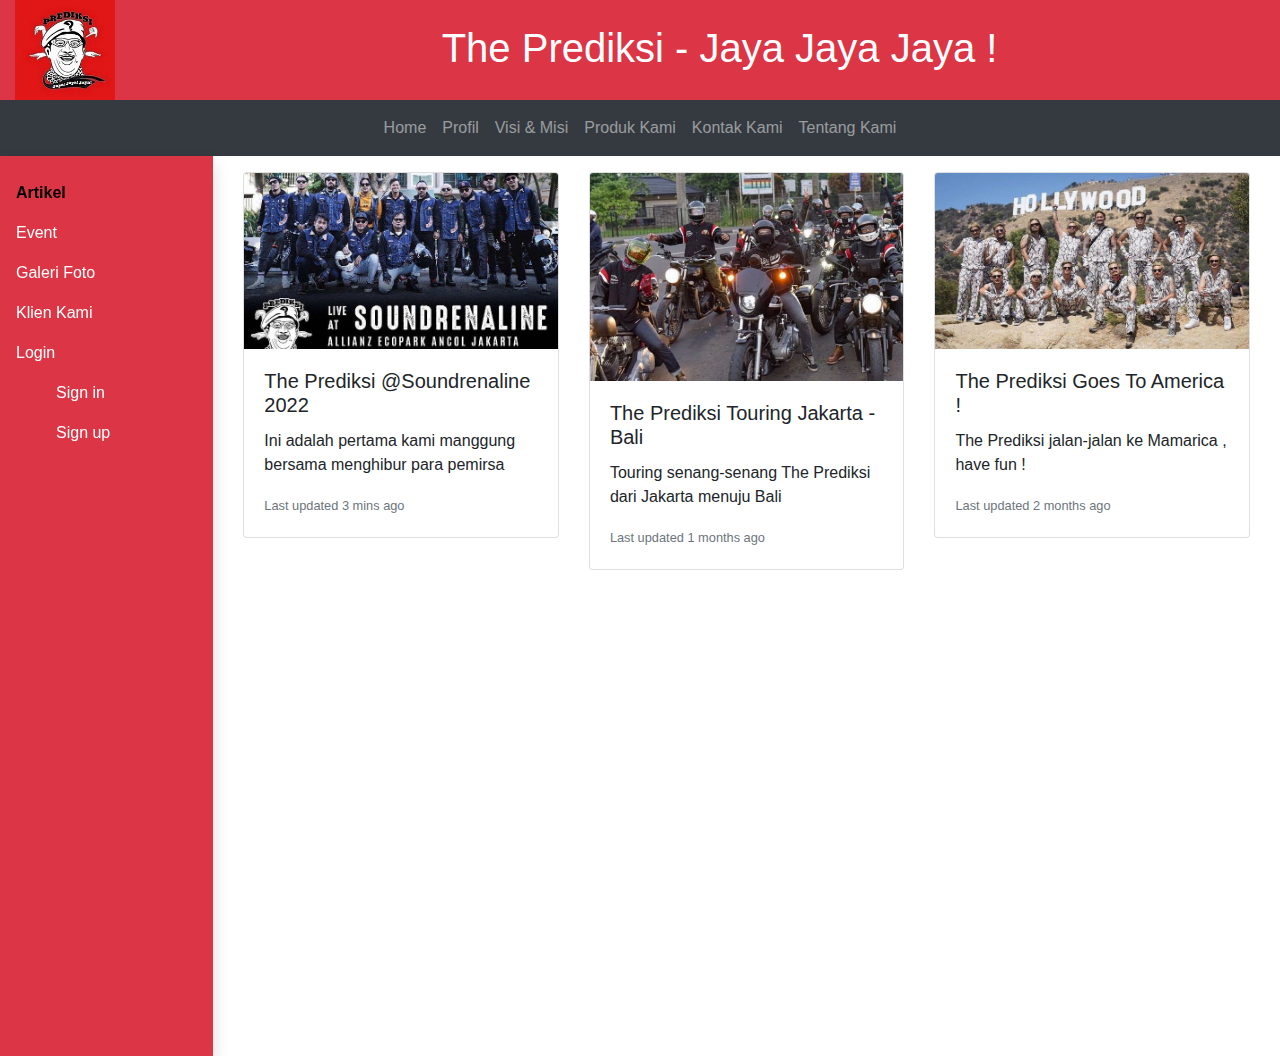
==== artikel.html @ 29878afa "inisasi web" ====
<!DOCTYPE html>
<html lang="en">

<head>
  <meta charset="UTF-8">
  <meta http-equiv="X-UA-Compatible" content="IE=edge">
  <meta name="viewport" content="width=device-width, initial-scale=1.0">
  <title>Prediksi - Jaya Jaya Jaya !!</title>
  <link rel="stylesheet" href="./assets/css/style.css">
  <link rel="stylesheet" href="./assets/css/bootstrap.min.css">
  <link rel="stylesheet" href="./assets/css/bootstrap-grid.min.css">
  <link rel="stylesheet" href="./assets/css/bootstrap-reboot.min.css">

</head>

<body>

  <div class="container-fluid">
    <div class="row bg-danger">
      <div class="col-4"><img src="./assets/images/prediksilogo.jpg" width="100px" alt=""></div>
      <div class="col-8">
        <h1 class="mt-4 text-white">The Prediksi - Jaya Jaya Jaya !</h1>
      </div>
    </div>
  </div>

  <nav class="navbar navbar-expand-lg navbar-dark bg-dark align-center sticky-top">
    <div class="container">
      <div class="collapse navbar-collapse" id="navbarNavAltMarkup">
        <div class="navbar-nav mx-auto">
          <a class="nav-link" href="index.html">Home <span class="sr-only">(current)</span></a>
          <a class="nav-link" href="profil.html">Profil</a>
          <a class="nav-link" href="visi-misi.html">Visi & Misi</a>
          <a class="nav-link" href="produk.html">Produk Kami</a>
          <a class="nav-link" href="kontak.html">Kontak Kami</a>
          <a class="nav-link" href="tentang.html">Tentang Kami</a>
        </div>
      </div>
    </div>
  </nav>


  <div class="container-fluid">
    <div class="row">
      <div class="col-md-2 bg-danger p-3 vh-100 shadow fixed-top">
        <nav class="navbar-nav bg-gradient-danger sidebar sidebar-dark accordion" id="accordionSidebar">
          <!-- Divider -->
          <hr class="sidebar-divider my-0">

          <!-- Nav Item - Dashboard -->
          <li class="nav-item">
            <a class="nav-link active" href="artikel.html">
              <span>Artikel</span></a>
          </li>

          <!-- Nav Item - Tables -->
          <li class="nav-item">
            <a class="nav-link" href="event.html">
              <span class="text-white">Event</span></a>
          </li>

          <li class="nav-item">
            <a class="nav-link" href="galeri.html">
              <span class="text-white">Galeri Foto</span></a>
          </li>

          <li class="nav-item">
            <a class="nav-link" href="klien.html">
              <span class="text-white">Klien Kami</span></a>
          </li>

          <li class="nav-bar">
            <a class="nav-link" href="login.html">
              <span class="text-white">Login</span>
            </a>
            <ul style="list-style: none;">
              <li class="nav-item">
                <a class="nav-link" href="sign-in.html">
                  <span class="text-white">Sign in</span>
                </a>
              </li>
              <li class="nav-item">
                <a class="nav-link" href="sign-up.html">
                  <span class="text-white">Sign up</span>
                </a>
              </li>
            </ul>
          </li>
        </nav>
      </div>
      <div class="col-md-10 p-auto">
        <div class="container-fluid mt-3">
          <!-- Konten -->
          <div class="row mb-3">
            <div class="col">
              <div class="card ">
                <img src="./assets/images/slide1.jpg" class="card-img-top" alt="...">
                <div class="card-body">
                  <h5 class="card-title">The Prediksi @Soundrenaline 2022</h5>
                  <p class="card-text">Ini adalah pertama kami manggung bersama menghibur para pemirsa</p>
                  <p class="card-text"><small class="text-muted">Last updated 3 mins ago</small></p>
                </div>
              </div>
            </div>
            <div class="col">
              <div class="card">
                <img src="./assets/images/slide2.jpg" class="card-img-top" alt="...">
                <div class="card-body">
                  <h5 class="card-title">The Prediksi Touring Jakarta - Bali</h5>
                  <p class="card-text">Touring senang-senang The Prediksi dari Jakarta menuju Bali</p>
                  <p class="card-text"><small class="text-muted">Last updated 1 months ago</small></p>
                </div>
              </div>
            </div>
            <div class="col">
              <div class="card">
                <img src="./assets/images/slide3.jpg" class="card-img-top" alt="...">
                <div class="card-body">
                  <h5 class="card-title">The Prediksi Goes To America !</h5>
                  <p class="card-text">The Prediksi jalan-jalan ke Mamarica , have fun !</p>
                  <p class="card-text"><small class="text-muted">Last updated 2 months ago</small></p>
                </div>
              </div>
            </div>
          </div>
        </div>
      </div>
    </div>
  </div>
  <script src="https://cdn.jsdelivr.net/npm/jquery@3.5.1/dist/jquery.slim.min.js"
    integrity="sha384-DfXdz2htPH0lsSSs5nCTpuj/zy4C+OGpamoFVy38MVBnE+IbbVYUew+OrCXaRkfj"
    crossorigin="anonymous"></script>
  <script src="./assets/js/bootstrap.bundle.min.js"></script>
</body>

</html>
---- assets/css/style.css ----
.nav-link.active {
  color: black;
  font-weight: bold;
}
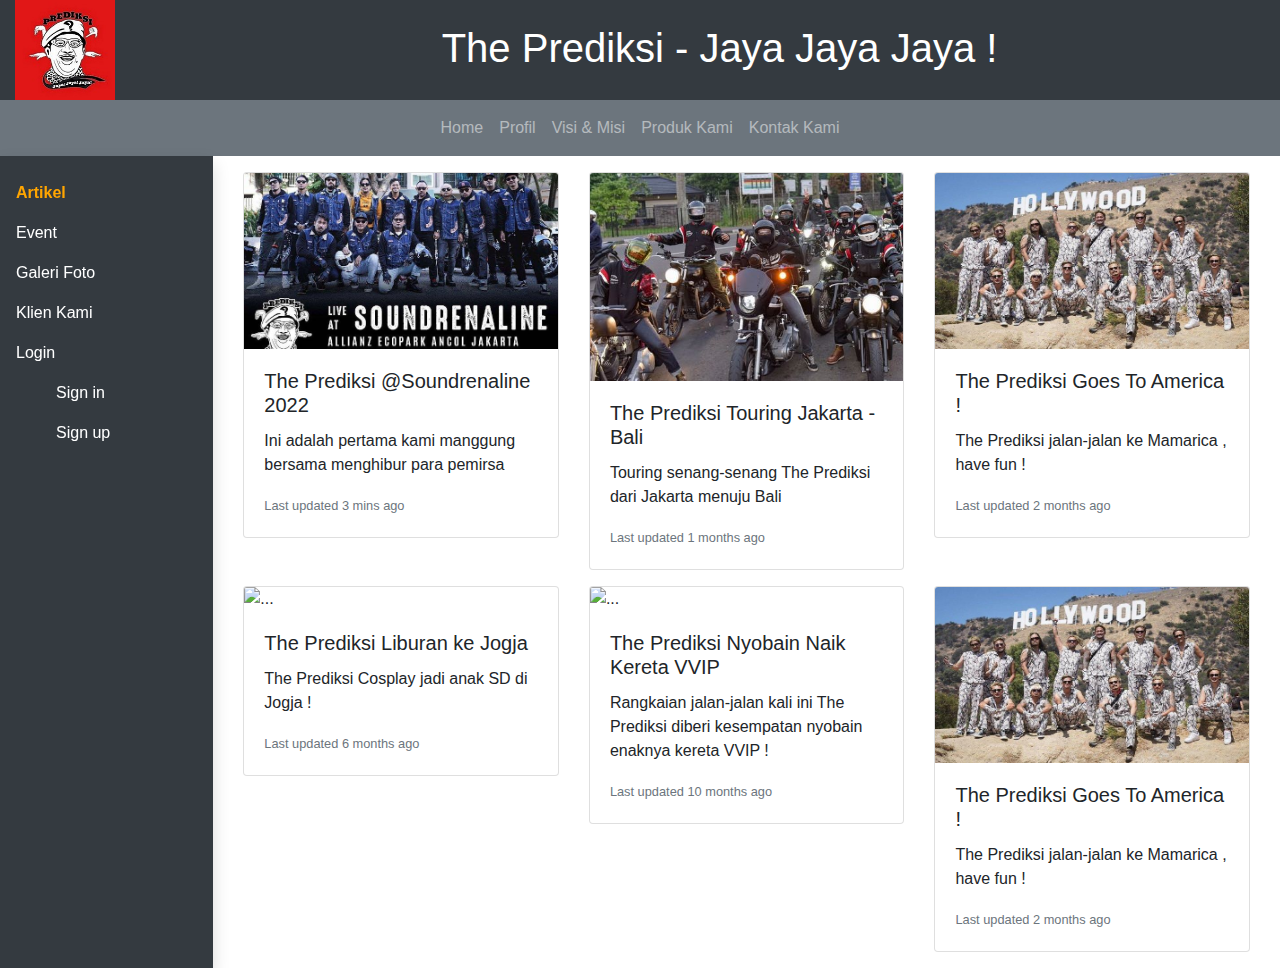
==== commit 60194b8a: "final project done - penambahan galeri, event dan klien" ====
--- a/artikel.html
+++ b/artikel.html
@@ -10,13 +10,12 @@
   <link rel="stylesheet" href="./assets/css/bootstrap.min.css">
   <link rel="stylesheet" href="./assets/css/bootstrap-grid.min.css">
   <link rel="stylesheet" href="./assets/css/bootstrap-reboot.min.css">
-
 </head>
 
 <body>
 
   <div class="container-fluid">
-    <div class="row bg-danger">
+    <div class="row bg-dark">
       <div class="col-4"><img src="./assets/images/prediksilogo.jpg" width="100px" alt=""></div>
       <div class="col-8">
         <h1 class="mt-4 text-white">The Prediksi - Jaya Jaya Jaya !</h1>
@@ -24,7 +23,7 @@
     </div>
   </div>
 
-  <nav class="navbar navbar-expand-lg navbar-dark bg-dark align-center sticky-top">
+  <nav class="navbar navbar-expand-lg navbar-dark bg-secondary align-center sticky-top">
     <div class="container">
       <div class="collapse navbar-collapse" id="navbarNavAltMarkup">
         <div class="navbar-nav mx-auto">
@@ -33,7 +32,6 @@
           <a class="nav-link" href="visi-misi.html">Visi & Misi</a>
           <a class="nav-link" href="produk.html">Produk Kami</a>
           <a class="nav-link" href="kontak.html">Kontak Kami</a>
-          <a class="nav-link" href="tentang.html">Tentang Kami</a>
         </div>
       </div>
     </div>
@@ -42,8 +40,8 @@
 
   <div class="container-fluid">
     <div class="row">
-      <div class="col-md-2 bg-danger p-3 vh-100 shadow fixed-top">
-        <nav class="navbar-nav bg-gradient-danger sidebar sidebar-dark accordion" id="accordionSidebar">
+      <div class="col-md-2 bg-dark p-3 vh-auto shadow fixed-top">
+        <nav class="navbar-nav bg-gradient-danger sidebar sidebar-dark accordion " id="accordionSidebar">
           <!-- Divider -->
           <hr class="sidebar-divider my-0">
 
@@ -123,6 +121,44 @@
               </div>
             </div>
           </div>
+
+          <div class="row mb-3">
+            <div class="col">
+              <div class="card ">
+                <img
+                  src="https://cdn1-production-images-kly.akamaized.net/_o0vruE4Fio1rIUNxKfI-rh58xc=/0x173:1079x781/1231x710/filters:quality(75):strip_icc():format(jpeg)/kly-media-production/medias/3947446/original/075406600_1645958134-download__2_.jpg"
+                  class="card-img-top" alt="...">
+                <div class="card-body">
+                  <h5 class="card-title">The Prediksi Liburan ke Jogja</h5>
+                  <p class="card-text">The Prediksi Cosplay jadi anak SD di Jogja !</p>
+                  <p class="card-text"><small class="text-muted">Last updated 6 months ago</small></p>
+                </div>
+              </div>
+            </div>
+            <div class="col">
+              <div class="card">
+                <img
+                  src="https://cdn1-production-images-kly.akamaized.net/8oa_FiY2_wkb9hTcptXvm2MWVEo=/1231x710/smart/filters:quality(75):strip_icc():format(jpeg)/kly-media-production/medias/3947460/original/015867000_1645958406-download__5_.jpg"
+                  class="card-img-top" alt="...">
+                <div class="card-body">
+                  <h5 class="card-title">The Prediksi Nyobain Naik Kereta VVIP</h5>
+                  <p class="card-text">Rangkaian jalan-jalan kali ini The Prediksi diberi kesempatan nyobain enaknya
+                    kereta VVIP !</p>
+                  <p class="card-text"><small class="text-muted">Last updated 10 months ago</small></p>
+                </div>
+              </div>
+            </div>
+            <div class="col">
+              <div class="card">
+                <img src="./assets/images/slide3.jpg" class="card-img-top" alt="...">
+                <div class="card-body">
+                  <h5 class="card-title">The Prediksi Goes To America !</h5>
+                  <p class="card-text">The Prediksi jalan-jalan ke Mamarica , have fun !</p>
+                  <p class="card-text"><small class="text-muted">Last updated 2 months ago</small></p>
+                </div>
+              </div>
+            </div>
+          </div>
         </div>
       </div>
     </div>
--- a/assets/css/style.css
+++ b/assets/css/style.css
@@ -1,4 +1,150 @@
 .nav-link.active {
-  color: black;
+  color: orange;
   font-weight: bold;
-}+}
+
+.navbar-nav.nav-link.active {
+  color: orange;
+  font-weight: bold;
+}
+
+.btn:focus,
+.btn:active,
+button:focus,
+button:active {
+  outline: none !important;
+  box-shadow: none !important;
+}
+
+#image-gallery .modal-footer {
+  display: block;
+}
+
+.title-img-galeri {
+  font-size: 14px;
+  font-weight: bold;
+}
+
+.thumb {
+  margin-top: 15px;
+  margin-bottom: 15px;
+}
+
+.controls-galeri span {
+  cursor: pointer;
+}
+
+/* Slider */
+
+.slick-slide {
+  margin: 0px 20px;
+}
+
+.slick-slide img {
+  width: 100%;
+}
+
+.slick-slider {
+  position: relative;
+  display: block;
+  box-sizing: border-box;
+  -webkit-user-select: none;
+  -moz-user-select: none;
+  -ms-user-select: none;
+  user-select: none;
+  -webkit-touch-callout: none;
+  -khtml-user-select: none;
+  -ms-touch-action: pan-y;
+  touch-action: pan-y;
+  -webkit-tap-highlight-color: transparent;
+}
+
+.slick-list {
+  position: relative;
+  display: block;
+  overflow: hidden;
+  margin: 0;
+  padding: 0;
+}
+
+.slick-list:focus {
+  outline: none;
+}
+
+.slick-list.dragging {
+  cursor: pointer;
+  cursor: hand;
+}
+
+.slick-slider .slick-track,
+.slick-slider .slick-list {
+  -webkit-transform: translate3d(0, 0, 0);
+  -moz-transform: translate3d(0, 0, 0);
+  -ms-transform: translate3d(0, 0, 0);
+  -o-transform: translate3d(0, 0, 0);
+  transform: translate3d(0, 0, 0);
+}
+
+.slick-track {
+  position: relative;
+  top: 0;
+  left: 0;
+  display: block;
+}
+
+.slick-track:before,
+.slick-track:after {
+  display: table;
+  content: '';
+}
+
+.slick-track:after {
+  clear: both;
+}
+
+.slick-loading .slick-track {
+  visibility: hidden;
+}
+
+.slick-slide {
+  display: none;
+  float: left;
+  height: 100%;
+  min-height: 1px;
+}
+
+[dir='rtl'] .slick-slide {
+  float: right;
+}
+
+.slick-slide img {
+  display: block;
+}
+
+.slick-slide.slick-loading img {
+  display: none;
+}
+
+.slick-slide.dragging img {
+  pointer-events: none;
+}
+
+.slick-initialized .slick-slide {
+  display: block;
+}
+
+.slick-loading .slick-slide {
+  visibility: hidden;
+}
+
+.slick-vertical .slick-slide {
+  display: block;
+  height: auto;
+  border: 1px solid transparent;
+}
+
+.slick-arrow.slick-hidden {
+  display: none;
+}
+
+/* End of Brands */